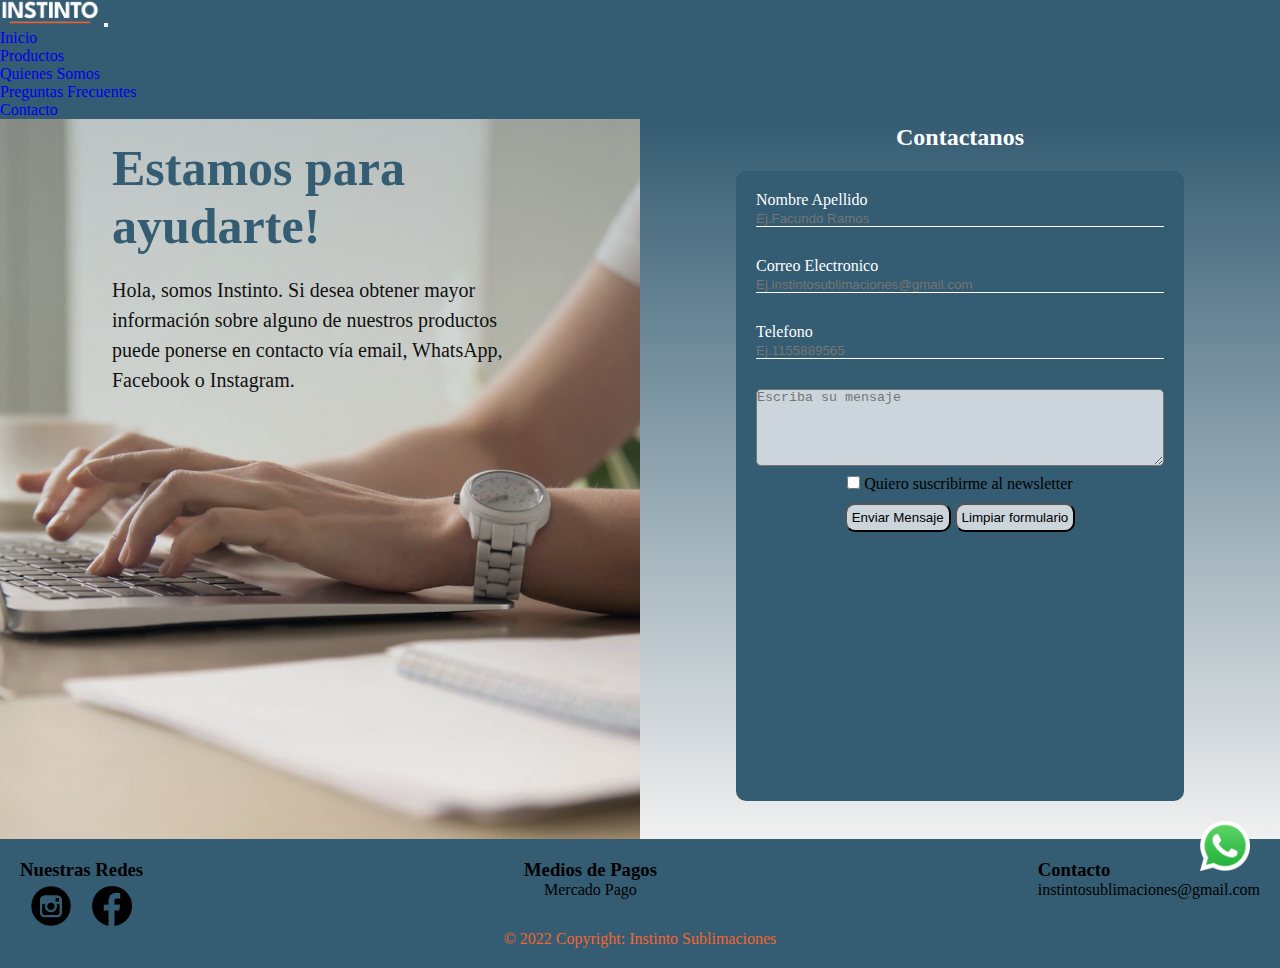
==== pages/contacto.html @ 3e8ef6e0 "Se agrego bootstrap" ====
<!DOCTYPE html>
<html lang="es">
    <head>
        <meta charset="UTF-8"/>
        <meta http-equiv="X-UA-Compatible" content="IE=edge"/>
        <meta name="viewport" content="width=device-width, initial-scale=1.0"/>
        <title>Contacto</title>
        <link href="https://cdn.jsdelivr.net/npm/bootstrap@5.2.1/dist/css/bootstrap.min.css" rel="stylesheet" integrity="sha384-iYQeCzEYFbKjA/T2uDLTpkwGzCiq6soy8tYaI1GyVh/UjpbCx/TYkiZhlZB6+fzT" crossorigin="anonymous">
        <link rel="stylesheet" href="../css/style.css">
        <!-- Google Font -->
        <link href="https://fonts.googleapis.com/css2?family=Roboto:wght@400;500;700;900&display=swap" rel="stylesheet">
    </head>
    <body>
            <!-- Encabezado -->
        <header>
            <nav class="navbar navbar-expand-lg navbar-dark ">
                <div class="container">
                  <a class="navbar-brand" href="../index.html">
                    <img class="img__logo" src="../assets/Logo Blanco.png" alt="logo">
                  </a>
                  <button class="navbar-toggler" type="button" data-bs-toggle="collapse" data-bs-target="#navbarSupportedContent" aria-controls="navbarSupportedContent" aria-expanded="false" aria-label="Toggle navigation">
                    <span class="navbar-toggler-icon"></span>
                  </button>
                  <div class="collapse navbar-collapse" id="navbarSupportedContent">
                    <ul class="navbar-nav ms-auto mb-2 mb-lg-0">
                      <li class="nav-item">
                        <a class="nav-link"  href="../index.html">Inicio</a>
                      </li>
                      <li class="nav-item">
                        <a class="nav-link" href="./productos.html">Productos</a>
                      </li>
                      <li class="nav-item">
                        <a class="nav-link" href="./quienes_somos.html">Quienes Somos</a>
                      </li>
                      <li class="nav-item">
                        <a class="nav-link" href="./faq.html">Preguntas Frecuentes</a>
                      </li>
                      <li class="nav-item">
                        <a class="nav-link active" aria-current="page" href="./contacto.html">Contacto</a>
                      </li>
                    </ul>
                  </div>
                </div>
              </nav>
        </header>

            <!-- Contenido Principal -->
            
        <main class="contacto">

            <!-- Titulo -->
            <section class="contacto__texto">
                <h1>Estamos para ayudarte!</h1>
                <p>Hola, somos Instinto. Si desea obtener mayor información sobre alguno de nuestros productos puede ponerse en contacto vía email, WhatsApp, Facebook o Instagram.
                </p>
            </section>

            <!-- FORMULARIO -->

            <div class="contacto__container">
                <h2>Contactanos</h2>
                <form class="contacto__formulario" action="">
                
                    <div class="contacto__form">
                        <label for="nombre">Nombre Apellido</label>
                        <input type="text" placeholder="Ej.Facundo Ramos" id="nombre">   
                    </div>

                    <div class="contacto__form" >
                        <label for="correo">Correo Electronico</label>
                        <input type="text" placeholder="Ej.instintosublimaciones@gmail.com" id="correo">   
                    </div>

                    <div class="contacto__form">
                        <label for="telefono">Telefono</label>
                        <input type="text" placeholder="Ej.1155889565" id="telefono">   
                    </div>

                    <div class="contacto__form">
                        <textarea cols="40" rows="5" placeholder="Escriba su mensaje"></textarea>
                    </div>

                    <div class="checkbox">
                        <input type="checkbox" id="check">
                        <label for="check">Quiero suscribirme al newsletter</label>
                    </div>

                    <div class="contacto__boton">
                        <button type="submit">Enviar Mensaje</button>
                        <button type="reset">Limpiar formulario</button>
                    </div>  

                </form>

            </div>
            
        </main>

                <!-- Pie de Pagina -->
        <footer class="footer__container">
            
            <div class="footer">
                <!-- Redes sociales -->
                <div class="footer__redes">
                    <h3>Nuestras Redes</h3>
                    <div class="footer__redes-logos">
                        <div class="footer__redes-img">
                            <a href="https://www.instagram.com/" target="_blank">
                                <img src="../assets/instagram.png" alt="instragram"/>
                            </a>
                        </div>
        
                        <div class="footer__redes-img">
                            <a href="https://www.facebook.com/" target="_blank">
                                <img src="../assets/facebook.png" alt="facebook"/>
                            </a>
                        </div>
                    </div>
                </div>
    
                <!-- Medios de pagos -->
                <div class="footer__pagos">
                    <H3 class="footer__pagos-titulo">Medios de Pagos</H3>
                    <P class="footer__pagos-texto">Mercado Pago</P>
                </div>
    
                <!-- Contacto -->
                <div class="footer__contacto">
                    <h3 class="footer__contacto-titulo">Contacto</h3>
                    <p class="footer__contacto-texto">instintosublimaciones@gmail.com</p>
                </div>
            </div>
            
            <div class="footer__copyright">
                <p>© 2022 Copyright: Instinto Sublimaciones</p>
            </div>
   
        </footer>

        <div class="whatsapp">
            <a href="https://wa.me/1162116571" target="_blanck">
                <img src="../assets/whatsapp-logo-11.png" alt="whatsapp" width="50px">
            </a>
        </div>
        <script src="https://cdn.jsdelivr.net/npm/bootstrap@5.2.1/dist/js/bootstrap.bundle.min.js" integrity="sha384-u1OknCvxWvY5kfmNBILK2hRnQC3Pr17a+RTT6rIHI7NnikvbZlHgTPOOmMi466C8" crossorigin="anonymous"></script> 
    </body>
</html>
---- css/style.css ----
*{  
    margin: 0;
    padding: 0;
    box-sizing: border-box;  
}

a {
    text-decoration: none;
}

li {
    list-style-type: none;
}


body{
    /* font-family: 'League Spartan'; */
    background-color: #f0f0f0;
}


/* HEADER */
.navbar{
    background-color: #345c72;
}

.img__logo{
    width: 100px;
}


/* MAIN */

.hero{
    background-image:url(../assets/Producto-sublimados.jpg);
    background-repeat: no-repeat;
    background-size:cover;
    background-position: center center;
    height: 90vh;
    display: flex;
    flex-direction: column;
    justify-content: center;
    align-items: center;
    margin-bottom: 10px;
  
}

.hero__logo img{
    width: 50rem;
    -webkit-animation:roll-in-left .5s ease-out both;animation:roll-in-left .5s ease-out both;
    animation-delay: 0.5s;
}

 @-webkit-keyframes roll-in-left{0%{-webkit-transform:translateX(-800px) rotate(-540deg);transform:translateX(-800px) rotate(-540deg);opacity:0}100%{-webkit-transform:translateX(0) rotate(0deg);transform:translateX(0) rotate(0deg);opacity:1}}


.hero__texto h2{
    font-size: 50px;
    color:black;
    text-shadow:1px 2px 10px white;
    animation:slide-in-blurred-top .6s cubic-bezier(.23,1.000,.32,1.000) both;
    animation-delay: 1s;
}

@keyframes slide-in-blurred-top{0%{transform:translateY(-1000px) scaleY(2.5) scaleX(.2);transform-origin:50% 0;filter:blur(40px);opacity:0}100%{transform:translateY(0) scaleY(1) scaleX(1);transform-origin:50% 50%;filter:blur(0);opacity:1}}

/* PRODUCTOS MAS VENDIDOS */
 .productos{
    padding: 10px;
    padding-top: 10px;
    max-width: 1100px;

}
.productos h2{
    text-align: center;
    font-size: 30px;
    color:#f46530;
    margin-bottom: 15px;
    padding: 10px;
}


.productos__card{
    display: flex;
    flex-direction: column;
    width: 270px;
    height: 370px;
    background-color: #ffffff;
    border-radius: 5px;
    border: 2px solid #345c72;
    padding: 10px;
    margin-bottom: 20px;
} 
.productos__card:hover{
    transform: scale(1.1) translateY(-10px);
    transition: transform 0.4s;
    box-shadow: rgba(0, 0, 0, 0.19) 0px 10px 20px, rgba(0, 0, 0, 0.23) 0px 6px 6px;
}

.productos__card-img{
    width:100%;
    height: 280px;
    margin-bottom: 10px;
}

.productos__card-titulo{
    text-align: center;
    font-weight: bold;
    font-size: 18px;
    color: rgb(49, 49, 49);
    margin-bottom: 5px;
}

.btn {
    text-align: center;
    font-size: 15px;
    color:white;
    font-weight: bold;
    background-color: #345c72;
    padding: 5px;
    border-radius: 10px;
}
.container-fluid {
    align-items: center;
}

/* RESEÑAS */
.reseñas{
    padding: 5px;
    margin-bottom: 20px;
    display: grid;
    justify-items: center;
}

.reseñas h2{
    text-align: center;
    font-size: 30px;
    color:#f46530;
    margin-bottom: 20px;
}
.reseñas__container{
    display: flex;
    flex-wrap: wrap;
    justify-content:center;
    gap:100px;
}
.reseñas__card{
    width: 250px;
    height: 350px;
    background-color: #ffffff;
    padding: 10px;
    border-radius: 10px;
    display: flex;
    flex-direction: column;
    border: 2px solid #345c72;
    align-items: center;
}
.reseñas__card:hover{
   
    transition:all;
    box-shadow: rgba(0, 0, 0, 0.19) 0px 10px 20px, rgba(0, 0, 0, 0.23) 0px 6px 6px;
}

.reseñas__card-img{
    width: 60%;
    border-radius: 50%;
    padding-bottom: 10px;
    border: 3px solid #345c72;
    margin-bottom: 10px;
}

.reseñas__card-nombre{
    font-size: 20px;
    margin-bottom: 5px;
    
}

.reseñas__card-parrafo{
    text-align: center;
    font-size:16px;
}

/* FOOTER */
.footer__container{
    background-color: #345c72;
    padding: 20px;
   
}
.footer{
    display: flex;
    justify-content: space-between;
}

.footer__redes-logos{
    display: flex;
    justify-content:space-around;
}
.footer__redes-img img{
    width: 40px;
    margin-top: 5px;    
}
.footer__pagos{
    text-align: center;
}

.footer__copyright{
    text-align: center;
    color: rgb(244, 101, 48);
} 

/* SECCION PRODUCTOS */
.productos__principal{
    padding: 10px;
    padding-top: 10px;  
}
.productos__principal h1{
    text-align: center;
    font-size: 30px;
    color:rgb(244, 101, 48);
    padding: 10px;
}
.productos__principal h2{
    text-align: center;
    font-size: 28px;
    color: rgb(52, 92, 114);
    margin-bottom: 20px;
}


/* PREGUNTAS FRECUENTES */

.preguntas__container{
    background-image:linear-gradient(rgba(52, 92, 114, 1), rgba(244,101,48,0));
    background-size: cover;
    background-position: center center;
    height: 78vh;
    text-align: center;
    color: #f0f0f0;
}
.preguntas__container h1{
    margin-bottom: 5%;
}
.accordion-button{
    background-color: #345c72;
    color: white;
}
/* QUIENES SOMOS */
.main__quienes-somos{
    display: grid;
    grid-template-columns: 1fr;
    grid-template-rows:1fr;

}

.presentacion{
    display: flex;
}

.presentacion__izquierda{
   
    width: 50%;
    height: 80vh;
    background-image:linear-gradient(rgba(52, 92, 114, 1), rgba(244,101,48,0.8))
    
}

.presentacion__izquierda h1{
    font-size: 50px;
    width: 65%;
    margin: auto;
    margin-top: 20px;
    color:#ffffff
}

.presentacion__izquierda p{
    font-size: 17px;
    width: 65%;
    line-height: 1.5;
    margin: auto;
}

.presentacion__derecha{
    background: url(../assets/Producto-sublimados.jpg);
    background-size: cover;
    background-position:center center ;
    width: 50%;
    height:80vh ;
   
}

.presentacion__productos{
    display: flex;
}

.presentacion__productos-izquierda{
    background: url(../assets/productos.png);
    background-size: cover;
    background-position:center center ;
    width: 50%;
    height:80vh ;

}

.presentacion__productos-derecha{
    width: 50%;
    height: 80vh;
    background-image:linear-gradient(rgba(244,101,48,0.8), rgba(52, 92, 114, 1))
}


.presentacion__productos-derecha h1{
    font-size: 50px;
    width: 65%;
    margin: auto;
    margin-top: 20px;
    color:#ffffff;
   
}

.presentacion__productos-derecha p{
    font-size: 17px;
    width: 65%;
    line-height: 1.5;
    margin: auto;
}

/* CONTACTO */

.contacto{
    display: grid;
    grid-template-columns: 1fr 1fr;
    grid-template-rows: 1fr;
    grid-template-areas: 
    "texto contacto";
    max-width: 1400px;

}
.contacto__texto{
    background-image:linear-gradient(rgba(52, 92, 114, 0.3), rgba(244,101,48,0.0)), url(../assets/Imagen\ para\ contacto.webp);
    background-size: cover;
    background-position: center center;
    height:80vh;
    grid-area: texto;
}

.contacto__texto h1{
    font-size: 50px;
    width: 65%;
    margin: auto;
    margin-top: 20px;
    margin-bottom: 20px;
    color:#345c72
}
.contacto__texto p{
    font-size: 20px;
    width: 65%;
    line-height: 1.5;
    margin: auto;
    color: #111111;
}

.contacto__container{
    height:80vh;
    background-image:linear-gradient(rgba(52, 92, 114, 1), rgba(244,101,48,0.0)) ;
    grid-area: contacto;
}
.contacto__container h2{
    margin-top: 5px;
    padding: 0;
    text-align: center;
    color: #ffffff;
}
.contacto__formulario{
    margin: 20px auto;
    width: 70%;
    height: 70vh;
    padding: 20px;
    background-color:#345c72;
    border-radius: 10px;
}

.contacto__form label{
    color: #ffffff;
}


.contacto__form input{
    width: 100%;
    padding: px 0;
    color: white;
    background: transparent;
    border: none;
    border-bottom: 1px solid white;
    margin-bottom: 30px;
}

.contacto__form textarea{
    border-radius: 5px;
    background-color: #ffffffbe;
    margin-bottom: 5px;
    width: 100%;
}

.checkbox{
    text-align: center;
    margin-bottom: 10px;
}

.checkbox input, label{
    cursor: pointer;
}
.contacto__boton{
    text-align: center;
}
.contacto__boton button{
    font-family: 'League Spartan', sans-serif;
    background-color: #ffffffbe;
    cursor: pointer;
    padding: 5px;
    border-radius: 10px;  
}

/*WHATSAPP  */
.whatsapp{
    position: fixed;
    bottom: 25px;
    right: 30px;
}

@media screen and (max-width: 850px){
    .productos__container{
        display: grid;
        grid-template-columns: 1fr 1fr;
        justify-items:auto;
    }
    .contacto__formulario{
        width: 80%;
    }
    .contacto__form textarea{
        margin: 0%;
        width: 100%;

    }
    .preguntas__container{
        height: 100vh;
    }
}

@media screen and (max-width: 768px){
    .header__content{
        display: flex;
        flex-direction: column;
        justify-content:center;
        align-items: center;  
        
    }
    
    .header__content-logo img{
        width:60px ;
     }
     

    .hero{
        
        height: 40vh;
 
    }
    .hero__logo img{
        width: 400px;
    }
    
    .hero__texto h2{
        font-size: 30px;
        color:black;
        text-shadow:1px 4px 10px white;
    }
    .contacto{
        display: grid;
    grid-template-columns: 1fr;
    grid-template-rows: 1fr;
    grid-template-areas: 
    "texto"
    "contacto";
    }
    .contacto__texto{
        height: 50vh;
    }

    
    
}

@media screen and (max-width: 576px){
    .header__content{
        display: flex;
        justify-content:space-between;
        
    }
    
    .header__content-logo img{
        display: none;
     }
     .productos__card{
        width: 
        
    
    }

    .footer{
        display: flex;
        flex-direction: column;
        align-items: center;
    }
    .footer__contacto{
        text-align: center;
    }
    .main__quienes-somos{
        display: flex;
        flex-direction: column;
    }
    
    .presentacion{
        display: flex;
    }
    
    .presentacion__izquierda{
       
        width: 50%;
        height: 50vh;
        background-image:linear-gradient(rgba(52, 92, 114, 1), rgba(244,101,48,0.8))
        
    }
    
    .presentacion__izquierda h1{
        font-size: 40px;
        width: 65%;
        margin: auto;
        margin-top: 20px;
        color:#ffffff
    }
    
    
    
    .presentacion__derecha{
       
        height:50vh ;
       
    }
    .presentacion__productos-derecha h1{
        font-size: 40px;
    }
    .contacto__form textarea{
        margin: 0%;
        width: 90%;

    }
}

@media screen and (max-width: 450px){
    .header__content{
        display: flex;
        flex-direction: column;
        justify-content:center;
        align-items: center;  
        
    }
    
    .hero{
        
        height: 40vh;
 
    }
    .hero__logo img{
        width: 300px;
    }
    
    .hero__texto h2{
        font-size: 20px;
        color:black;
        text-shadow:1px 4px 10px white;
    }
    .header__content-navbar a{
        font-size: 12px;
    }
    .presentacion__izquierda{
   
        width: 100%;
        height: 50vh;
    }
    
    
    .presentacion__izquierda p{
        font-size: 17px;
        width: 65%;
        line-height: 1.5;
        margin: auto;
    }
    
    .presentacion__derecha{
         
        display: none;
    }
    
    .presentacion__productos{
        display: flex;
    }
    
    .presentacion__productos-izquierda{
        display: none;
    }
    
    .presentacion__productos-derecha{
        width: 100%;
        height: 50vh;
    }
       
    .preguntas__container{
        height: 130vh;
    }
     .contacto{
        background-color: #345c72;
     }
     .contacto__texto{
         height: 60vh;
     }
     .contacto__formulario{
         width: 100%;
         border-radius: 0%;
        
      
     }
     .contacto__container{
         height:100%;
         margin-bottom: 0;
       
   
     }
     .contacto__form textarea{
         margin: 0%;
         width: 100%;

     }
}
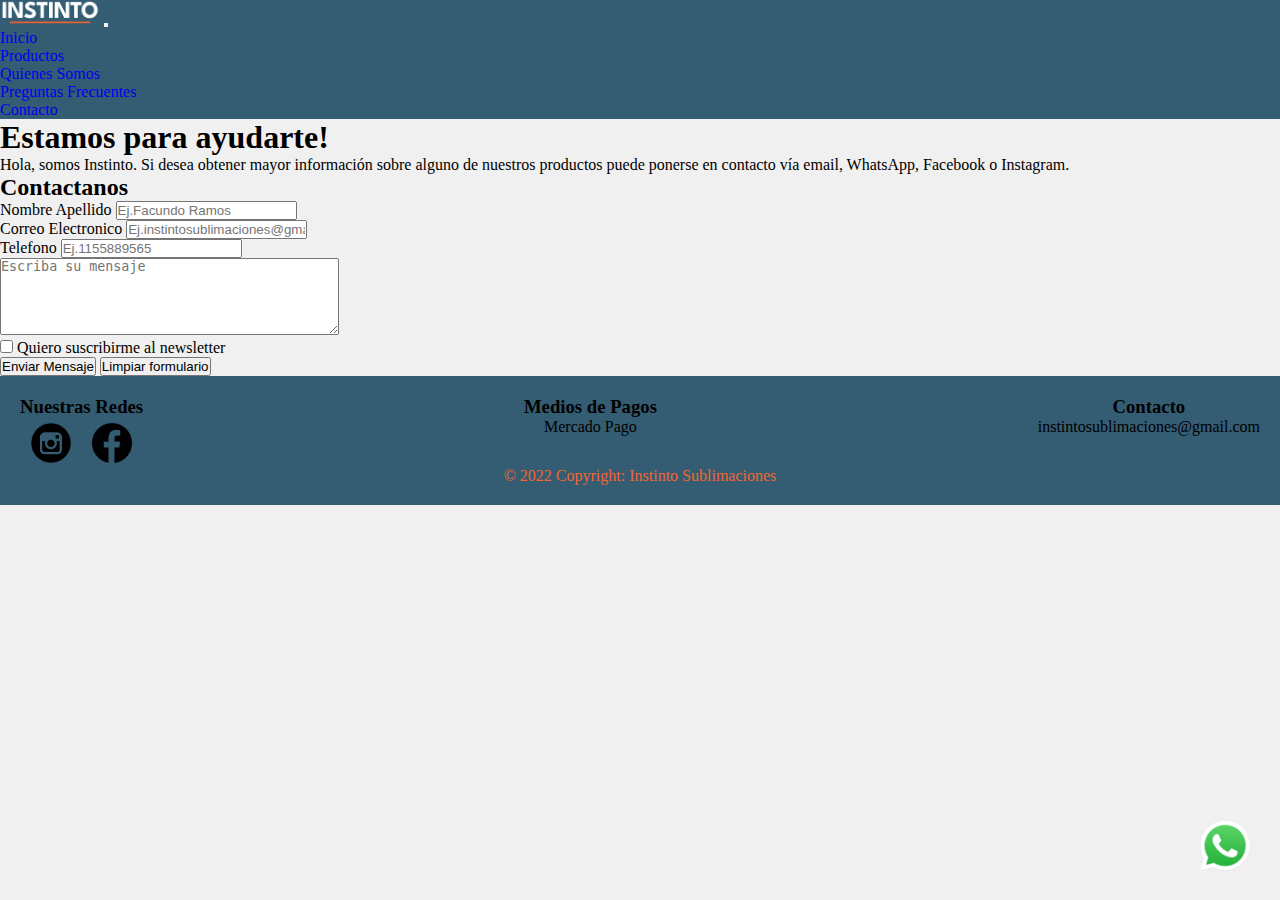
==== commit 9486b887: "se agrego sass al index" ====
--- a/pages/contacto.html
+++ b/pages/contacto.html
@@ -6,7 +6,7 @@
         <meta name="viewport" content="width=device-width, initial-scale=1.0"/>
         <title>Contacto</title>
         <link href="https://cdn.jsdelivr.net/npm/bootstrap@5.2.1/dist/css/bootstrap.min.css" rel="stylesheet" integrity="sha384-iYQeCzEYFbKjA/T2uDLTpkwGzCiq6soy8tYaI1GyVh/UjpbCx/TYkiZhlZB6+fzT" crossorigin="anonymous">
-        <link rel="stylesheet" href="../css/style.css">
+        <link rel="stylesheet" href="../css/estilos.css">
         <!-- Google Font -->
         <link href="https://fonts.googleapis.com/css2?family=Roboto:wght@400;500;700;900&display=swap" rel="stylesheet">
     </head>
@@ -89,11 +89,8 @@
                         <button type="submit">Enviar Mensaje</button>
                         <button type="reset">Limpiar formulario</button>
                     </div>  
-
                 </form>
-
-            </div>
-            
+            </div>  
         </main>
 
                 <!-- Pie de Pagina -->
--- a/css/estilos.css
+++ b/css/estilos.css
@@ -0,0 +1,235 @@
+@charset "UTF-8";
+* {
+  margin: 0;
+  padding: 0;
+  box-sizing: border-box;
+  /* font-family: 'League Spartan';  */
+}
+
+a {
+  text-decoration: none;
+}
+
+li {
+  list-style-type: none;
+}
+
+body {
+  background-color: #f0f0f0;
+}
+
+/*WHATSAPP  */
+.whatsapp {
+  position: fixed;
+  bottom: 25px;
+  right: 30px;
+}
+
+.navbar {
+  background-color: #345c72;
+}
+.navbar .img__logo {
+  width: 100px;
+}
+
+.hero {
+  background-image: url(../assets/Producto-sublimados.jpg);
+  background-repeat: no-repeat;
+  background-size: cover;
+  background-position: center center;
+  height: 90vh;
+  display: flex;
+  flex-direction: column;
+  justify-content: center;
+  align-items: center;
+  margin-bottom: 10px;
+}
+.hero .hero__logo img {
+  width: 50rem;
+  -webkit-animation: roll-in-left 0.5s ease-out both;
+  animation: roll-in-left 0.5s ease-out both;
+  -webkit-animation-delay: 0.5s;
+          animation-delay: 0.5s;
+}
+.hero .hero__texto {
+  font-size: 50px;
+  color: black;
+  text-shadow: 1px 2px 10px white;
+  -webkit-animation: slide-in-blurred-top 0.6s cubic-bezier(0.23, 1, 0.32, 1) both;
+          animation: slide-in-blurred-top 0.6s cubic-bezier(0.23, 1, 0.32, 1) both;
+  -webkit-animation-delay: 1s;
+          animation-delay: 1s;
+}
+
+@-webkit-keyframes roll-in-left {
+  0% {
+    transform: translateX(-800px) rotate(-540deg);
+    opacity: 0;
+  }
+  100% {
+    transform: translateX(0) rotate(0deg);
+    opacity: 1;
+  }
+}
+@-webkit-keyframes slide-in-blurred-top {
+  0% {
+    transform: translateY(-1000px) scaleY(2.5) scaleX(0.2);
+    transform-origin: 50% 0;
+    filter: blur(40px);
+    opacity: 0;
+  }
+  100% {
+    transform: translateY(0) scaleY(1) scaleX(1);
+    transform-origin: 50% 50%;
+    filter: blur(0);
+    opacity: 1;
+  }
+}
+@keyframes slide-in-blurred-top {
+  0% {
+    transform: translateY(-1000px) scaleY(2.5) scaleX(0.2);
+    transform-origin: 50% 0;
+    filter: blur(40px);
+    opacity: 0;
+  }
+  100% {
+    transform: translateY(0) scaleY(1) scaleX(1);
+    transform-origin: 50% 50%;
+    filter: blur(0);
+    opacity: 1;
+  }
+}
+.productos {
+  padding: 10px;
+  padding-top: 10px;
+  max-width: 1100px;
+}
+.productos h2 {
+  text-align: center;
+  font-size: 30px;
+  color: #f46530;
+  margin-bottom: 15px;
+  padding: 10px;
+}
+.productos .container-fluid {
+  align-items: center;
+}
+.productos .container-fluid .productos__card {
+  display: flex;
+  flex-direction: column;
+  width: 270px;
+  height: 370px;
+  background-color: #ffffff;
+  border-radius: 5px;
+  border: 2px solid black;
+  padding: 10px;
+  margin-bottom: 20px;
+}
+.productos .container-fluid .productos__card:hover {
+  transform: scale(1.1) translateY(-10px);
+  transition: transform 0.4s;
+  box-shadow: rgba(0, 0, 0, 0.19) 0px 10px 20px, rgba(0, 0, 0, 0.23) 0px 6px 6px;
+}
+.productos .container-fluid .productos__card .productos__card-img {
+  width: 100%;
+  height: 280px;
+  margin-bottom: 10px;
+}
+.productos .container-fluid .productos__card .productos__card-titulo {
+  text-align: center;
+  font-weight: bold;
+  font-size: 18px;
+  color: rgb(49, 49, 49);
+  margin-bottom: 5px;
+}
+.productos .container-fluid .productos__card .btn {
+  text-align: center;
+  font-size: 15px;
+  color: white;
+  font-weight: bold;
+  background-color: #345c72;
+  padding: 5px;
+  border-radius: 10px;
+}
+
+.reseñas {
+  padding: 5px;
+  margin-bottom: 20px;
+  display: grid;
+  justify-items: center;
+}
+.reseñas h2 {
+  text-align: center;
+  font-size: 30px;
+  color: #f46530;
+  margin-bottom: 20px;
+}
+.reseñas .reseñas__container {
+  display: flex;
+  flex-wrap: wrap;
+  justify-content: center;
+  gap: 100px;
+}
+.reseñas .reseñas__container .reseñas__card {
+  width: 250px;
+  height: 350px;
+  background-color: #ffffff;
+  padding: 10px;
+  border-radius: 10px;
+  display: flex;
+  flex-direction: column;
+  border: 2px solid #345c72;
+  align-items: center;
+}
+.reseñas .reseñas__container .reseñas__card:hover {
+  transition: all;
+  box-shadow: rgba(0, 0, 0, 0.19) 0px 10px 20px, rgba(0, 0, 0, 0.23) 0px 6px 6px;
+}
+.reseñas .reseñas__container .reseñas__card .reseñas__card-img {
+  width: 60%;
+  border-radius: 50%;
+  padding-bottom: 10px;
+  border: 3px solid #345c72;
+  margin-bottom: 10px;
+}
+.reseñas .reseñas__container .reseñas__card .reseñas__card-nombre {
+  font-size: 20px;
+  margin-bottom: 5px;
+}
+.reseñas .reseñas__container .reseñas__card .reseñas__card-parrafo {
+  text-align: center;
+  font-size: 16px;
+}
+
+/* FOOTER */
+.footer__container {
+  background-color: #345c72;
+  padding: 20px;
+}
+.footer__container .footer {
+  display: flex;
+  justify-content: space-between;
+}
+.footer__container .footer .footer__redes {
+  color: black;
+}
+.footer__container .footer .footer__redes-logos {
+  display: flex;
+  justify-content: space-around;
+}
+.footer__container .footer .footer__redes-logos .footer__redes-img img {
+  width: 40px;
+  margin-top: 5px;
+}
+.footer__container .footer .footer__pagos {
+  text-align: center;
+  color: black;
+}
+.footer__container .footer .footer__contacto {
+  text-align: center;
+  color: black;
+}
+.footer__container .footer__copyright {
+  text-align: center;
+  color: rgb(244, 101, 48);
+}/*# sourceMappingURL=estilos.css.map */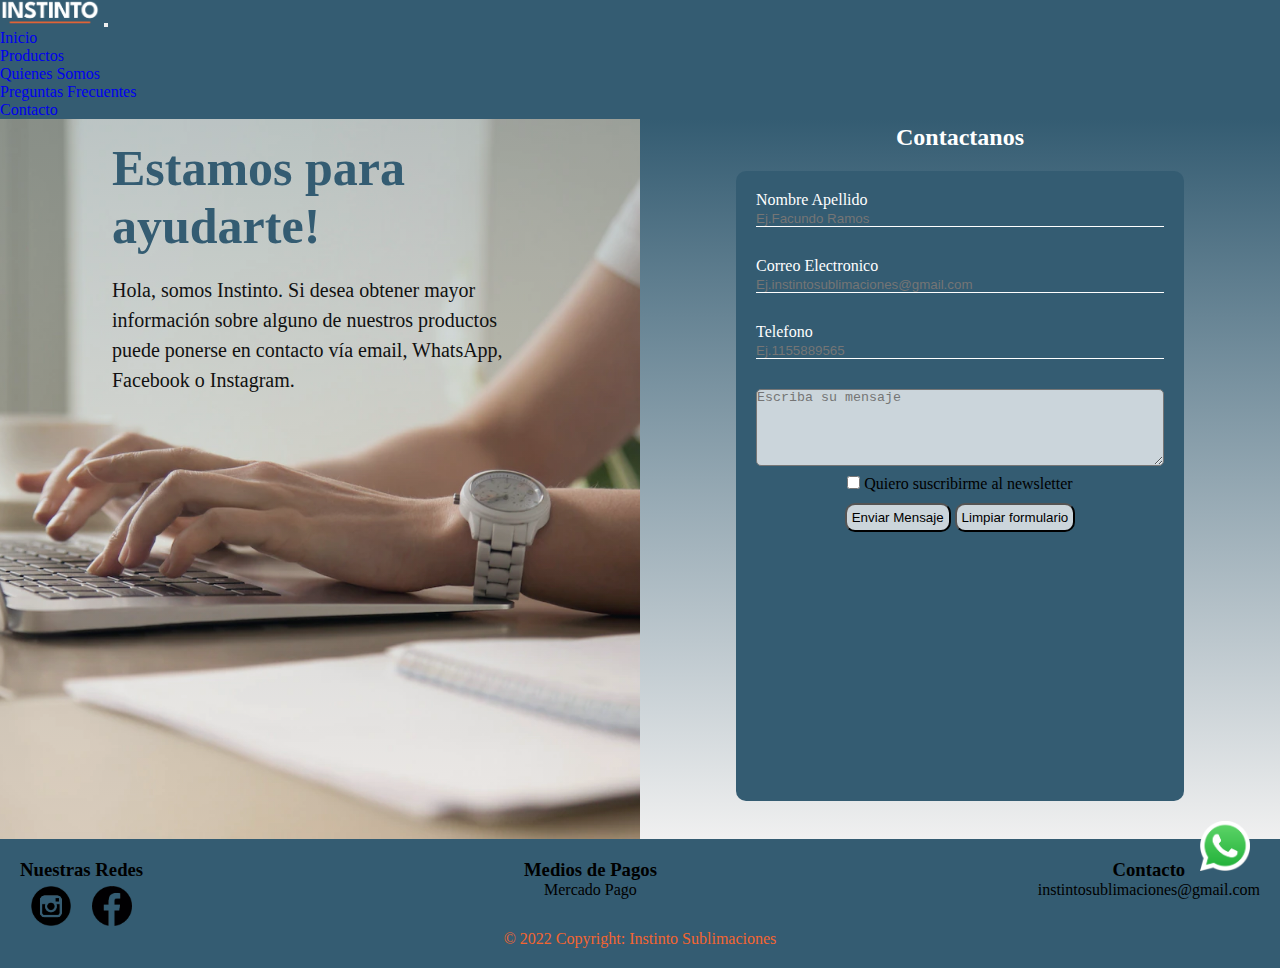
==== commit 7e8747b9: "agregando sass y seo" ====
--- a/pages/contacto.html
+++ b/pages/contacto.html
@@ -4,6 +4,7 @@
         <meta charset="UTF-8"/>
         <meta http-equiv="X-UA-Compatible" content="IE=edge"/>
         <meta name="viewport" content="width=device-width, initial-scale=1.0"/>
+        <meta name="description=" content="Instinto Sublimaciones, realizamos articulos Personalizados, tazas sublimadas, remeras perzonalizadas, regalos empresa"/>
         <title>Contacto</title>
         <link href="https://cdn.jsdelivr.net/npm/bootstrap@5.2.1/dist/css/bootstrap.min.css" rel="stylesheet" integrity="sha384-iYQeCzEYFbKjA/T2uDLTpkwGzCiq6soy8tYaI1GyVh/UjpbCx/TYkiZhlZB6+fzT" crossorigin="anonymous">
         <link rel="stylesheet" href="../css/estilos.css">
--- a/css/estilos.css
+++ b/css/estilos.css
@@ -99,6 +99,32 @@
     opacity: 1;
   }
 }
+@media screen and (max-width: 768px) {
+  .hero {
+    height: 40vh;
+  }
+  .hero .hero__logo img {
+    width: 400px;
+  }
+  .hero .hero__texto {
+    font-size: 30px;
+    color: black;
+    text-shadow: 1px 4px 10px white;
+  }
+}
+@media screen and (max-width: 450px) {
+  .hero {
+    height: 40vh;
+  }
+  .hero .hero__logo img {
+    width: 300px;
+  }
+  .hero .hero__texto {
+    font-size: 20px;
+    color: black;
+    text-shadow: 1px 4px 10px white;
+  }
+}
 .productos {
   padding: 10px;
   padding-top: 10px;
@@ -232,4 +258,364 @@
 .footer__container .footer__copyright {
   text-align: center;
   color: rgb(244, 101, 48);
+}
+
+@media screen and (max-width: 576px) {
+  .footer {
+    display: flex;
+    flex-direction: column;
+    align-items: center;
+  }
+  .footer .footer__contacto {
+    text-align: center;
+  }
+}
+.productos__principal {
+  padding: 10px;
+  padding-top: 10px;
+}
+.productos__principal .productos__principal h1 {
+  text-align: center;
+  font-size: 30px;
+  color: rgb(244, 101, 48);
+  padding: 10px;
+}
+.productos__principal .productos__principal h2 {
+  text-align: center;
+  font-size: 28px;
+  color: rgb(52, 92, 114);
+  margin-bottom: 20px;
+}
+.productos__principal .container-fluid {
+  align-items: center;
+}
+.productos__principal .container-fluid .productos__card {
+  display: flex;
+  flex-direction: column;
+  width: 270px;
+  height: 370px;
+  background-color: #ffffff;
+  border-radius: 5px;
+  border: 2px solid black;
+  padding: 10px;
+  margin-bottom: 20px;
+}
+.productos__principal .container-fluid .productos__card:hover {
+  transform: scale(1.1) translateY(-10px);
+  transition: transform 0.4s;
+  box-shadow: rgba(0, 0, 0, 0.19) 0px 10px 20px, rgba(0, 0, 0, 0.23) 0px 6px 6px;
+}
+.productos__principal .container-fluid .productos__card .productos__card-img {
+  width: 100%;
+  height: 280px;
+  margin-bottom: 10px;
+}
+.productos__principal .container-fluid .productos__card .productos__card-titulo {
+  text-align: center;
+  font-weight: bold;
+  font-size: 18px;
+  color: rgb(49, 49, 49);
+  margin-bottom: 5px;
+}
+.productos__principal .container-fluid .productos__card .btn {
+  text-align: center;
+  font-size: 15px;
+  color: white;
+  font-weight: bold;
+  background-color: #345c72;
+  padding: 5px;
+  border-radius: 10px;
+}
+
+/* PREGUNTAS FRECUENTES */
+.preguntas__container {
+  background-image: linear-gradient(rgb(52, 92, 114), rgba(244, 101, 48, 0));
+  background-size: cover;
+  background-position: center center;
+  height: 78vh;
+  text-align: center;
+  color: #f0f0f0;
+}
+.preguntas__container .preguntas__container h1 {
+  margin-bottom: 5%;
+}
+.preguntas__container .accordion .accordion-item .accordion-header .accordion-button {
+  background-color: #345c72;
+  color: white;
+}
+
+@media screen and (max-width: 850px) {
+  .preguntas__container {
+    height: 100vh;
+  }
+}
+@media screen and (max-width: 450px) {
+  .preguntas__container {
+    height: 102vh;
+  }
+}
+@media screen and (max-width: 380px) {
+  .preguntas__container {
+    height: 120vh;
+  }
+}
+/* QUIENES SOMOS */
+.main__quienes-somos {
+  display: grid;
+  grid-template-columns: 1fr;
+  grid-template-rows: 1fr;
+}
+.main__quienes-somos .presentacion {
+  display: flex;
+}
+.main__quienes-somos .presentacion .presentacion__izquierda {
+  width: 50%;
+  height: 80vh;
+  background-image: linear-gradient(rgb(52, 92, 114), rgba(244, 101, 48, 0.8));
+}
+.main__quienes-somos .presentacion .presentacion__izquierda h1 {
+  font-size: 50px;
+  width: 65%;
+  margin: auto;
+  margin-top: 20px;
+  color: #ffffff;
+}
+.main__quienes-somos .presentacion .presentacion__izquierda p {
+  font-size: 17px;
+  width: 65%;
+  line-height: 1.5;
+  margin: auto;
+}
+.main__quienes-somos .presentacion .presentacion__derecha {
+  background: url(../assets/Producto-sublimados.jpg);
+  background-size: cover;
+  background-position: center center;
+  width: 50%;
+  height: 80vh;
+}
+.main__quienes-somos .presentacion__productos {
+  display: flex;
+}
+.main__quienes-somos .presentacion__productos .presentacion__productos-izquierda {
+  background: url(../assets/productos.png);
+  background-size: cover;
+  background-position: center center;
+  width: 50%;
+  height: 80vh;
+}
+.main__quienes-somos .presentacion__productos .presentacion__productos-derecha {
+  width: 50%;
+  height: 80vh;
+  background-image: linear-gradient(rgba(244, 101, 48, 0.8), rgb(52, 92, 114));
+}
+.main__quienes-somos .presentacion__productos .presentacion__productos-derecha h1 {
+  font-size: 50px;
+  width: 65%;
+  margin: auto;
+  margin-top: 20px;
+  color: #ffffff;
+}
+.main__quienes-somos .presentacion__productos .presentacion__productos-derecha p {
+  font-size: 17px;
+  width: 65%;
+  line-height: 1.5;
+  margin: auto;
+}
+
+@media screen and (max-width: 576px) {
+  .main__quienes-somos {
+    display: flex;
+    flex-direction: column;
+  }
+  .main__quienes-somos .presentacion {
+    display: flex;
+  }
+  .main__quienes-somos .presentacion .presentacion__izquierda {
+    width: 50%;
+    height: 50vh;
+    background-image: linear-gradient(rgb(52, 92, 114), rgba(244, 101, 48, 0.8));
+  }
+  .main__quienes-somos .presentacion .presentacion__izquierda h1 {
+    font-size: 30px;
+    width: 65%;
+    margin: auto;
+    margin-top: 20px;
+    color: #ffffff;
+  }
+  .main__quienes-somos .presentacion .presentacion__izquierda p {
+    font-size: 14px;
+  }
+  .main__quienes-somos .presentacion .presentacion__derecha {
+    height: 50vh;
+  }
+  .main__quienes-somos .presentacion__productos .presentacion__productos-derecha h1 {
+    font-size: 30px;
+  }
+  .main__quienes-somos .presentacion__productos .presentacion__productos-derecha p {
+    font-size: 14px;
+  }
+}
+@media screen and (max-width: 450px) {
+  .main__quienes-somos .presentacion .presentacion__izquierda {
+    width: 100%;
+    height: 50vh;
+  }
+  .main__quienes-somos .presentacion .presentacion__izquierda p {
+    font-size: 17px;
+    width: 65%;
+    line-height: 1.5;
+    margin: auto;
+  }
+  .main__quienes-somos .presentacion .presentacion__derecha {
+    display: none;
+  }
+  .main__quienes-somos .presentacion__productos {
+    display: flex;
+  }
+  .main__quienes-somos .presentacion__productos .presentacion__productos-izquierda {
+    display: none;
+  }
+  .main__quienes-somos .presentacion__productos .presentacion__productos-derecha {
+    width: 100%;
+    height: 50vh;
+  }
+  .main__quienes-somos .presentacion__productos .presentacion__productos-derecha p {
+    font-size: 17px;
+    width: 65%;
+    line-height: 1.5;
+    margin: auto;
+  }
+}
+/* CONTACTO */
+.contacto {
+  display: grid;
+  grid-template-columns: 1fr 1fr;
+  grid-template-rows: 1fr;
+  grid-template-areas: "texto contacto";
+  max-width: 1400px;
+}
+.contacto .contacto__texto {
+  background-image: linear-gradient(rgba(52, 92, 114, 0.3), rgba(244, 101, 48, 0)), url(../assets/Imagen\ para\ contacto.webp);
+  background-size: cover;
+  background-position: center center;
+  height: 80vh;
+  grid-area: texto;
+}
+.contacto .contacto__texto h1 {
+  font-size: 50px;
+  width: 65%;
+  margin: auto;
+  margin-top: 20px;
+  margin-bottom: 20px;
+  color: #345c72;
+}
+.contacto .contacto__texto p {
+  font-size: 20px;
+  width: 65%;
+  line-height: 1.5;
+  margin: auto;
+  color: #111111;
+}
+.contacto .contacto__container {
+  height: 80vh;
+  background-image: linear-gradient(rgb(52, 92, 114), rgba(244, 101, 48, 0));
+  grid-area: contacto;
+}
+.contacto .contacto__container h2 {
+  margin-top: 5px;
+  padding: 0;
+  text-align: center;
+  color: #ffffff;
+}
+.contacto .contacto__container .contacto__formulario {
+  margin: 20px auto;
+  width: 70%;
+  height: 70vh;
+  padding: 20px;
+  background-color: #345c72;
+  border-radius: 10px;
+}
+.contacto .contacto__container .contacto__formulario .contacto__form label {
+  color: #ffffff;
+}
+.contacto .contacto__container .contacto__formulario .contacto__form input {
+  width: 100%;
+  padding: px 0;
+  color: white;
+  background: transparent;
+  border: none;
+  border-bottom: 1px solid white;
+  margin-bottom: 30px;
+}
+.contacto .contacto__container .contacto__formulario .contacto__form textarea {
+  border-radius: 5px;
+  background-color: rgba(255, 255, 255, 0.7450980392);
+  margin-bottom: 5px;
+  width: 100%;
+}
+.contacto .contacto__container .contacto__formulario .checkbox {
+  text-align: center;
+  margin-bottom: 10px;
+}
+.contacto .contacto__container .contacto__formulario .checkbox input, .contacto .contacto__container .contacto__formulario .checkbox label {
+  cursor: pointer;
+}
+.contacto .contacto__container .contacto__formulario .contacto__boton {
+  text-align: center;
+}
+.contacto .contacto__container .contacto__formulario .contacto__boton button {
+  font-family: "League Spartan", sans-serif;
+  background-color: rgba(255, 255, 255, 0.7450980392);
+  cursor: pointer;
+  padding: 5px;
+  border-radius: 10px;
+}
+
+@media screen and (max-width: 850px) {
+  .contacto__container .contacto__formulario {
+    width: 80%;
+  }
+  .contacto__container .contacto__formulario .contacto__form textarea {
+    margin: 0%;
+    width: 100%;
+  }
+}
+@media screen and (max-width: 768px) {
+  .contacto {
+    display: grid;
+    grid-template-columns: 1fr;
+    grid-template-rows: 1fr;
+    grid-template-areas: "texto" "contacto";
+  }
+  .contacto .contacto__texto {
+    height: 50vh;
+  }
+}
+@media screen and (max-width: 576px) {
+  .contacto__form textarea {
+    margin: 0%;
+    width: 90%;
+  }
+}
+@media screen and (max-width: 450px) {
+  .contacto .contacto__texto {
+    height: 45vh;
+  }
+  .contacto .contacto__texto h1 {
+    font-size: 35px;
+  }
+  .contacto .contacto__texto p {
+    font-size: 16px;
+  }
+  .contacto .contacto__container {
+    height: 75vh;
+  }
+  .contacto .contacto__container .contacto__formulario {
+    width: 95%;
+    height: 65vh;
+  }
+  .contacto .contacto__container .contacto__formulario .contacto__form textarea {
+    margin: 0%;
+    width: 100%;
+  }
 }/*# sourceMappingURL=estilos.css.map */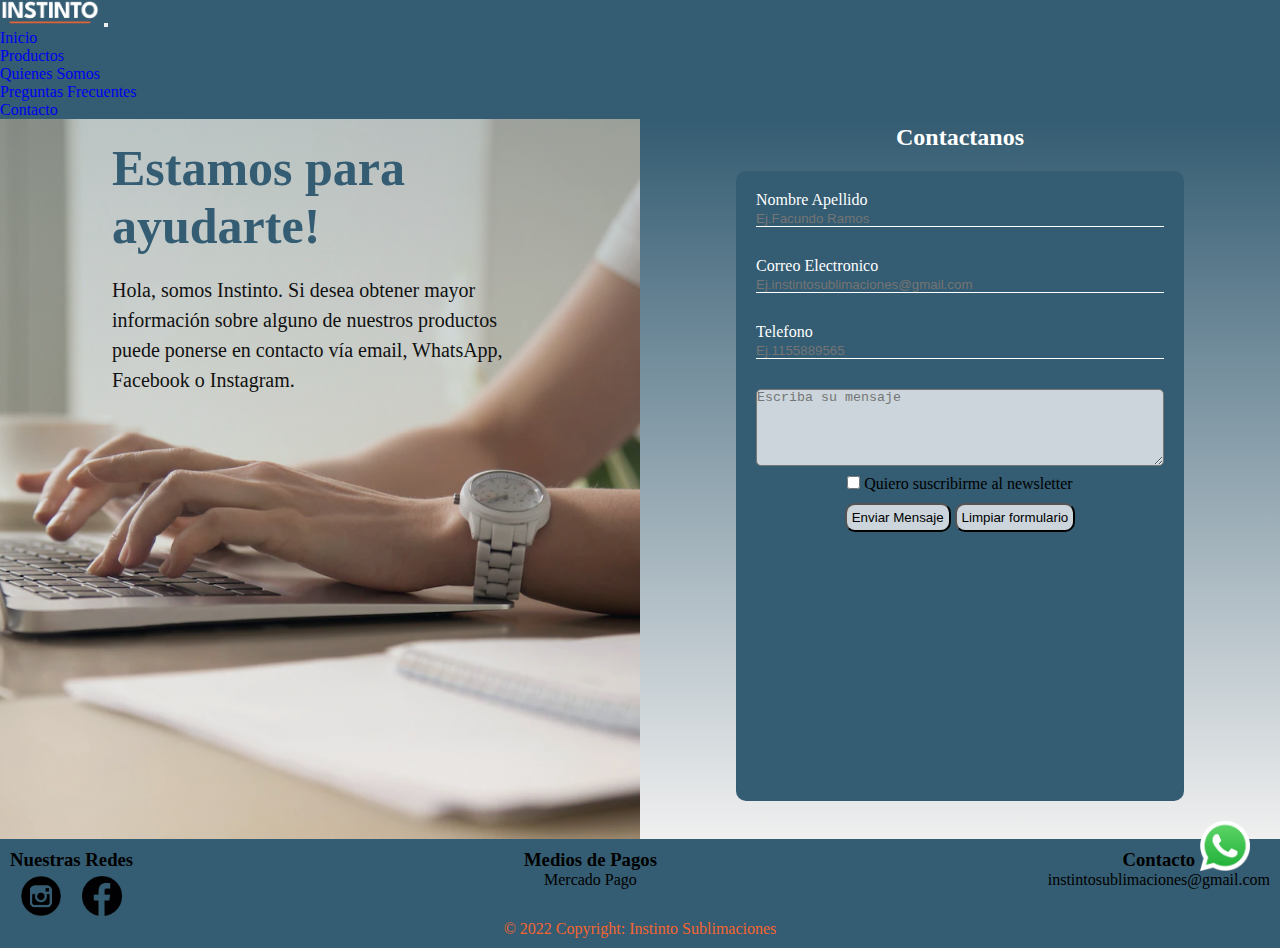
==== commit 01b4a3b7: "arreglos" ====
--- a/pages/contacto.html
+++ b/pages/contacto.html
@@ -5,7 +5,8 @@
         <meta http-equiv="X-UA-Compatible" content="IE=edge"/>
         <meta name="viewport" content="width=device-width, initial-scale=1.0"/>
         <meta name="description=" content="Instinto Sublimaciones, realizamos articulos Personalizados, tazas sublimadas, remeras perzonalizadas, regalos empresa"/>
-        <title>Contacto</title>
+        <meta name="keywords" content="sublimacion, estampados, taza personalizada, remeras, articulos personalizados, regalos empresariales"/>
+        <title>Contacto-Instinto Sublimaciones</title>
         <link href="https://cdn.jsdelivr.net/npm/bootstrap@5.2.1/dist/css/bootstrap.min.css" rel="stylesheet" integrity="sha384-iYQeCzEYFbKjA/T2uDLTpkwGzCiq6soy8tYaI1GyVh/UjpbCx/TYkiZhlZB6+fzT" crossorigin="anonymous">
         <link rel="stylesheet" href="../css/estilos.css">
         <!-- Google Font -->
--- a/css/estilos.css
+++ b/css/estilos.css
@@ -23,6 +23,14 @@
   position: fixed;
   bottom: 25px;
   right: 30px;
+}
+
+/*EXTENDS */
+.container_card, .productos__principal .container-fluid .productos__card {
+  width: 270px;
+  height: 370px;
+  padding: 10px;
+  margin-bottom: 20px;
 }
 
 .navbar {
@@ -230,13 +238,14 @@
 /* FOOTER */
 .footer__container {
   background-color: #345c72;
-  padding: 20px;
+  padding: 10px;
 }
 .footer__container .footer {
   display: flex;
   justify-content: space-between;
 }
 .footer__container .footer .footer__redes {
+  text-align: center;
   color: black;
 }
 .footer__container .footer .footer__redes-logos {
@@ -274,13 +283,13 @@
   padding: 10px;
   padding-top: 10px;
 }
-.productos__principal .productos__principal h1 {
+.productos__principal h1 {
   text-align: center;
   font-size: 30px;
   color: rgb(244, 101, 48);
   padding: 10px;
 }
-.productos__principal .productos__principal h2 {
+.productos__principal h2 {
   text-align: center;
   font-size: 28px;
   color: rgb(52, 92, 114);
@@ -292,13 +301,9 @@
 .productos__principal .container-fluid .productos__card {
   display: flex;
   flex-direction: column;
-  width: 270px;
-  height: 370px;
   background-color: #ffffff;
   border-radius: 5px;
   border: 2px solid black;
-  padding: 10px;
-  margin-bottom: 20px;
 }
 .productos__principal .container-fluid .productos__card:hover {
   transform: scale(1.1) translateY(-10px);
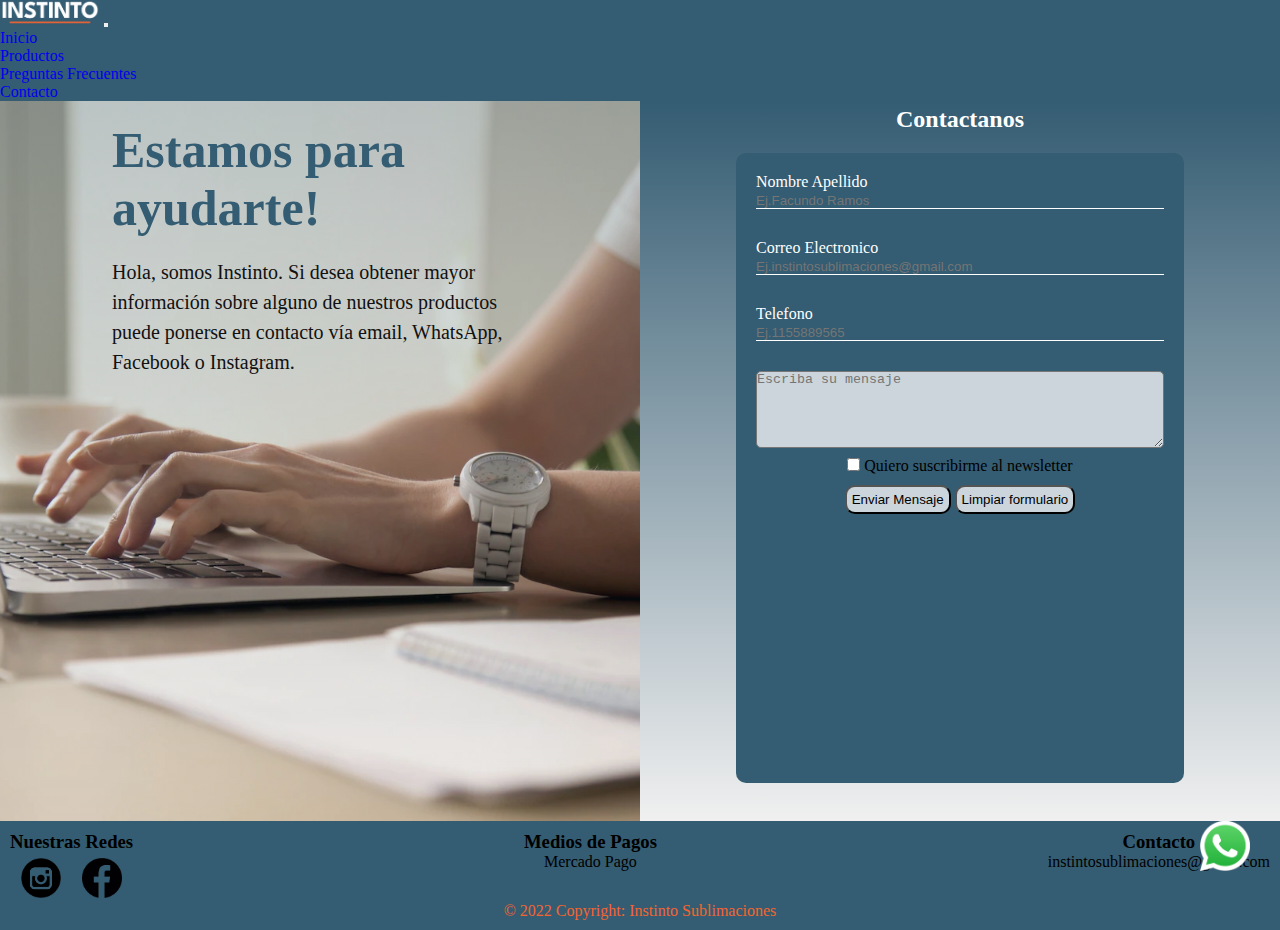
==== commit dffe9581: "cambios en las cards" ====
--- a/pages/contacto.html
+++ b/pages/contacto.html
@@ -30,9 +30,6 @@
                       </li>
                       <li class="nav-item">
                         <a class="nav-link" href="./productos.html">Productos</a>
-                      </li>
-                      <li class="nav-item">
-                        <a class="nav-link" href="./quienes_somos.html">Quienes Somos</a>
                       </li>
                       <li class="nav-item">
                         <a class="nav-link" href="./faq.html">Preguntas Frecuentes</a>
--- a/css/estilos.css
+++ b/css/estilos.css
@@ -1,4 +1,3 @@
-@charset "UTF-8";
 * {
   margin: 0;
   padding: 0;
@@ -28,8 +27,7 @@
 /*EXTENDS */
 .container_card, .productos__principal .container-fluid .productos__card {
   width: 270px;
-  height: 370px;
-  padding: 10px;
+  height: 395px;
   margin-bottom: 20px;
 }
 
@@ -40,108 +38,15 @@
   width: 100px;
 }
 
-.hero {
-  background-image: url(../assets/Producto-sublimados.jpg);
-  background-repeat: no-repeat;
-  background-size: cover;
-  background-position: center center;
-  height: 90vh;
-  display: flex;
-  flex-direction: column;
-  justify-content: center;
-  align-items: center;
-  margin-bottom: 10px;
-}
-.hero .hero__logo img {
-  width: 50rem;
-  -webkit-animation: roll-in-left 0.5s ease-out both;
-  animation: roll-in-left 0.5s ease-out both;
-  -webkit-animation-delay: 0.5s;
-          animation-delay: 0.5s;
-}
-.hero .hero__texto {
-  font-size: 50px;
-  color: black;
-  text-shadow: 1px 2px 10px white;
-  -webkit-animation: slide-in-blurred-top 0.6s cubic-bezier(0.23, 1, 0.32, 1) both;
-          animation: slide-in-blurred-top 0.6s cubic-bezier(0.23, 1, 0.32, 1) both;
-  -webkit-animation-delay: 1s;
-          animation-delay: 1s;
-}
-
-@-webkit-keyframes roll-in-left {
-  0% {
-    transform: translateX(-800px) rotate(-540deg);
-    opacity: 0;
-  }
-  100% {
-    transform: translateX(0) rotate(0deg);
-    opacity: 1;
-  }
-}
-@-webkit-keyframes slide-in-blurred-top {
-  0% {
-    transform: translateY(-1000px) scaleY(2.5) scaleX(0.2);
-    transform-origin: 50% 0;
-    filter: blur(40px);
-    opacity: 0;
-  }
-  100% {
-    transform: translateY(0) scaleY(1) scaleX(1);
-    transform-origin: 50% 50%;
-    filter: blur(0);
-    opacity: 1;
-  }
-}
-@keyframes slide-in-blurred-top {
-  0% {
-    transform: translateY(-1000px) scaleY(2.5) scaleX(0.2);
-    transform-origin: 50% 0;
-    filter: blur(40px);
-    opacity: 0;
-  }
-  100% {
-    transform: translateY(0) scaleY(1) scaleX(1);
-    transform-origin: 50% 50%;
-    filter: blur(0);
-    opacity: 1;
-  }
-}
-@media screen and (max-width: 768px) {
-  .hero {
-    height: 40vh;
-  }
-  .hero .hero__logo img {
-    width: 400px;
-  }
-  .hero .hero__texto {
-    font-size: 30px;
-    color: black;
-    text-shadow: 1px 4px 10px white;
-  }
-}
-@media screen and (max-width: 450px) {
-  .hero {
-    height: 40vh;
-  }
-  .hero .hero__logo img {
-    width: 300px;
-  }
-  .hero .hero__texto {
-    font-size: 20px;
-    color: black;
-    text-shadow: 1px 4px 10px white;
-  }
-}
 .productos {
   padding: 10px;
   padding-top: 10px;
-  max-width: 1100px;
+  max-width: 1200px;
 }
 .productos h2 {
   text-align: center;
   font-size: 30px;
-  color: #f46530;
+  color: #345c72;
   margin-bottom: 15px;
   padding: 10px;
 }
@@ -152,17 +57,15 @@
   display: flex;
   flex-direction: column;
   width: 270px;
-  height: 370px;
+  height: 395px;
   background-color: #ffffff;
-  border-radius: 5px;
-  border: 2px solid black;
-  padding: 10px;
   margin-bottom: 20px;
+  box-shadow: 0 0 0.2em rgba(0, 0, 0, 0.2);
+  transition-property: box-shadow;
+  transition-duration: 0.3s;
 }
 .productos .container-fluid .productos__card:hover {
-  transform: scale(1.1) translateY(-10px);
-  transition: transform 0.4s;
-  box-shadow: rgba(0, 0, 0, 0.19) 0px 10px 20px, rgba(0, 0, 0, 0.23) 0px 6px 6px;
+  box-shadow: 0 0 1.7em rgba(0, 0, 0, 0.2);
 }
 .productos .container-fluid .productos__card .productos__card-img {
   width: 100%;
@@ -172,67 +75,42 @@
 .productos .container-fluid .productos__card .productos__card-titulo {
   text-align: center;
   font-weight: bold;
-  font-size: 18px;
-  color: rgb(49, 49, 49);
-  margin-bottom: 5px;
+  font-size: 1rem;
+  color: #666666;
+  margin-bottom: 1px;
+}
+.productos .container-fluid .productos__card .precio {
+  display: flex;
+  justify-content: center;
+  align-items: center;
+}
+.productos .container-fluid .productos__card .precio .precio__actual {
+  color: black;
+  font-size: 1.1rem;
+  font-weight: bold;
+  padding: 5px;
+}
+.productos .container-fluid .productos__card .precio .precio__regular {
+  color: #8e8e8e;
+  font-size: 1rem;
+  text-decoration: line-through;
+  padding: 5px;
 }
 .productos .container-fluid .productos__card .btn {
-  text-align: center;
-  font-size: 15px;
+  width: 50%;
+  background-color: #345c72;
+  justify-content: center;
+  text-align: center;
+  font-size: 14px;
+  letter-spacing: 1px;
   color: white;
   font-weight: bold;
-  background-color: #345c72;
-  padding: 5px;
-  border-radius: 10px;
-}
-
-.reseñas {
-  padding: 5px;
-  margin-bottom: 20px;
-  display: grid;
-  justify-items: center;
-}
-.reseñas h2 {
-  text-align: center;
-  font-size: 30px;
-  color: #f46530;
-  margin-bottom: 20px;
-}
-.reseñas .reseñas__container {
-  display: flex;
-  flex-wrap: wrap;
-  justify-content: center;
-  gap: 100px;
-}
-.reseñas .reseñas__container .reseñas__card {
-  width: 250px;
-  height: 350px;
-  background-color: #ffffff;
-  padding: 10px;
-  border-radius: 10px;
-  display: flex;
-  flex-direction: column;
-  border: 2px solid #345c72;
-  align-items: center;
-}
-.reseñas .reseñas__container .reseñas__card:hover {
-  transition: all;
-  box-shadow: rgba(0, 0, 0, 0.19) 0px 10px 20px, rgba(0, 0, 0, 0.23) 0px 6px 6px;
-}
-.reseñas .reseñas__container .reseñas__card .reseñas__card-img {
-  width: 60%;
-  border-radius: 50%;
-  padding-bottom: 10px;
-  border: 3px solid #345c72;
-  margin-bottom: 10px;
-}
-.reseñas .reseñas__container .reseñas__card .reseñas__card-nombre {
-  font-size: 20px;
-  margin-bottom: 5px;
-}
-.reseñas .reseñas__container .reseñas__card .reseñas__card-parrafo {
-  text-align: center;
-  font-size: 16px;
+  border-radius: 25px;
+  margin: 0 auto;
+  transition: 0.4s;
+}
+.productos .container-fluid .productos__card .btn:hover {
+  background: #f46530;
 }
 
 /* FOOTER */
@@ -266,7 +144,7 @@
 }
 .footer__container .footer__copyright {
   text-align: center;
-  color: rgb(244, 101, 48);
+  color: #f46530;
 }
 
 @media screen and (max-width: 576px) {
@@ -286,7 +164,7 @@
 .productos__principal h1 {
   text-align: center;
   font-size: 30px;
-  color: rgb(244, 101, 48);
+  color: #f46530;
   padding: 10px;
 }
 .productos__principal h2 {
@@ -302,13 +180,12 @@
   display: flex;
   flex-direction: column;
   background-color: #ffffff;
-  border-radius: 5px;
-  border: 2px solid black;
+  box-shadow: 0 0 0.2em rgba(0, 0, 0, 0.2);
+  transition-property: box-shadow;
+  transition-duration: 0.3s;
 }
 .productos__principal .container-fluid .productos__card:hover {
-  transform: scale(1.1) translateY(-10px);
-  transition: transform 0.4s;
-  box-shadow: rgba(0, 0, 0, 0.19) 0px 10px 20px, rgba(0, 0, 0, 0.23) 0px 6px 6px;
+  box-shadow: 0 0 1.7em rgba(0, 0, 0, 0.2);
 }
 .productos__principal .container-fluid .productos__card .productos__card-img {
   width: 100%;
@@ -318,18 +195,42 @@
 .productos__principal .container-fluid .productos__card .productos__card-titulo {
   text-align: center;
   font-weight: bold;
-  font-size: 18px;
-  color: rgb(49, 49, 49);
-  margin-bottom: 5px;
+  font-size: 1rem;
+  color: #666666;
+  margin-bottom: 1px;
+}
+.productos__principal .container-fluid .productos__card .precio {
+  display: flex;
+  justify-content: center;
+  align-items: center;
+}
+.productos__principal .container-fluid .productos__card .precio .precio__actual {
+  color: black;
+  font-size: 1.1rem;
+  font-weight: bold;
+  padding: 5px;
+}
+.productos__principal .container-fluid .productos__card .precio .precio__regular {
+  color: #8e8e8e;
+  font-size: 1rem;
+  text-decoration: line-through;
+  padding: 5px;
 }
 .productos__principal .container-fluid .productos__card .btn {
-  text-align: center;
-  font-size: 15px;
+  width: 50%;
+  background-color: #345c72;
+  justify-content: center;
+  text-align: center;
+  font-size: 14px;
+  letter-spacing: 1px;
   color: white;
   font-weight: bold;
-  background-color: #345c72;
-  padding: 5px;
-  border-radius: 10px;
+  border-radius: 25px;
+  margin: 0 auto;
+  transition: 0.4s;
+}
+.productos__principal .container-fluid .productos__card .btn:hover {
+  background: #f46530;
 }
 
 /* PREGUNTAS FRECUENTES */
@@ -340,6 +241,7 @@
   height: 78vh;
   text-align: center;
   color: #f0f0f0;
+  max-width: 1200px;
 }
 .preguntas__container .preguntas__container h1 {
   margin-bottom: 5%;
@@ -362,133 +264,6 @@
 @media screen and (max-width: 380px) {
   .preguntas__container {
     height: 120vh;
-  }
-}
-/* QUIENES SOMOS */
-.main__quienes-somos {
-  display: grid;
-  grid-template-columns: 1fr;
-  grid-template-rows: 1fr;
-}
-.main__quienes-somos .presentacion {
-  display: flex;
-}
-.main__quienes-somos .presentacion .presentacion__izquierda {
-  width: 50%;
-  height: 80vh;
-  background-image: linear-gradient(rgb(52, 92, 114), rgba(244, 101, 48, 0.8));
-}
-.main__quienes-somos .presentacion .presentacion__izquierda h1 {
-  font-size: 50px;
-  width: 65%;
-  margin: auto;
-  margin-top: 20px;
-  color: #ffffff;
-}
-.main__quienes-somos .presentacion .presentacion__izquierda p {
-  font-size: 17px;
-  width: 65%;
-  line-height: 1.5;
-  margin: auto;
-}
-.main__quienes-somos .presentacion .presentacion__derecha {
-  background: url(../assets/Producto-sublimados.jpg);
-  background-size: cover;
-  background-position: center center;
-  width: 50%;
-  height: 80vh;
-}
-.main__quienes-somos .presentacion__productos {
-  display: flex;
-}
-.main__quienes-somos .presentacion__productos .presentacion__productos-izquierda {
-  background: url(../assets/productos.png);
-  background-size: cover;
-  background-position: center center;
-  width: 50%;
-  height: 80vh;
-}
-.main__quienes-somos .presentacion__productos .presentacion__productos-derecha {
-  width: 50%;
-  height: 80vh;
-  background-image: linear-gradient(rgba(244, 101, 48, 0.8), rgb(52, 92, 114));
-}
-.main__quienes-somos .presentacion__productos .presentacion__productos-derecha h1 {
-  font-size: 50px;
-  width: 65%;
-  margin: auto;
-  margin-top: 20px;
-  color: #ffffff;
-}
-.main__quienes-somos .presentacion__productos .presentacion__productos-derecha p {
-  font-size: 17px;
-  width: 65%;
-  line-height: 1.5;
-  margin: auto;
-}
-
-@media screen and (max-width: 576px) {
-  .main__quienes-somos {
-    display: flex;
-    flex-direction: column;
-  }
-  .main__quienes-somos .presentacion {
-    display: flex;
-  }
-  .main__quienes-somos .presentacion .presentacion__izquierda {
-    width: 50%;
-    height: 50vh;
-    background-image: linear-gradient(rgb(52, 92, 114), rgba(244, 101, 48, 0.8));
-  }
-  .main__quienes-somos .presentacion .presentacion__izquierda h1 {
-    font-size: 30px;
-    width: 65%;
-    margin: auto;
-    margin-top: 20px;
-    color: #ffffff;
-  }
-  .main__quienes-somos .presentacion .presentacion__izquierda p {
-    font-size: 14px;
-  }
-  .main__quienes-somos .presentacion .presentacion__derecha {
-    height: 50vh;
-  }
-  .main__quienes-somos .presentacion__productos .presentacion__productos-derecha h1 {
-    font-size: 30px;
-  }
-  .main__quienes-somos .presentacion__productos .presentacion__productos-derecha p {
-    font-size: 14px;
-  }
-}
-@media screen and (max-width: 450px) {
-  .main__quienes-somos .presentacion .presentacion__izquierda {
-    width: 100%;
-    height: 50vh;
-  }
-  .main__quienes-somos .presentacion .presentacion__izquierda p {
-    font-size: 17px;
-    width: 65%;
-    line-height: 1.5;
-    margin: auto;
-  }
-  .main__quienes-somos .presentacion .presentacion__derecha {
-    display: none;
-  }
-  .main__quienes-somos .presentacion__productos {
-    display: flex;
-  }
-  .main__quienes-somos .presentacion__productos .presentacion__productos-izquierda {
-    display: none;
-  }
-  .main__quienes-somos .presentacion__productos .presentacion__productos-derecha {
-    width: 100%;
-    height: 50vh;
-  }
-  .main__quienes-somos .presentacion__productos .presentacion__productos-derecha p {
-    font-size: 17px;
-    width: 65%;
-    line-height: 1.5;
-    margin: auto;
   }
 }
 /* CONTACTO */
@@ -623,4 +398,49 @@
     margin: 0%;
     width: 100%;
   }
+}
+.galeria {
+  max-width: 1200px;
+  min-width: 320px;
+  margin: auto;
+  display: grid;
+  grid-template-columns: 1fr 1fr;
+  grid-template-rows: 1fr;
+  margin-top: 30px;
+}
+.galeria .galeria__img img {
+  width: 100%;
+}
+.galeria .galeria__texto {
+  padding: 20px;
+}
+.galeria .boton {
+  background-color: white;
+  border-radius: 25px;
+  padding: 10px;
+  color: #345c72;
+  margin-top: 50px;
+  transition: 0.6s;
+}
+.galeria .boton:hover {
+  background: #345c72;
+  color: white;
+}
+
+@media screen and (max-width: 790px) {
+  .galeria .galeria__texto p {
+    display: none;
+  }
+}
+@media screen and (max-width: 500px) {
+  .galeria {
+    font-size: 12px;
+  }
+  .galeria .galeria__texto h1 {
+    font-size: 16px;
+  }
+  .galeria .boton {
+    font-size: 10px;
+    padding: 5px;
+  }
 }/*# sourceMappingURL=estilos.css.map */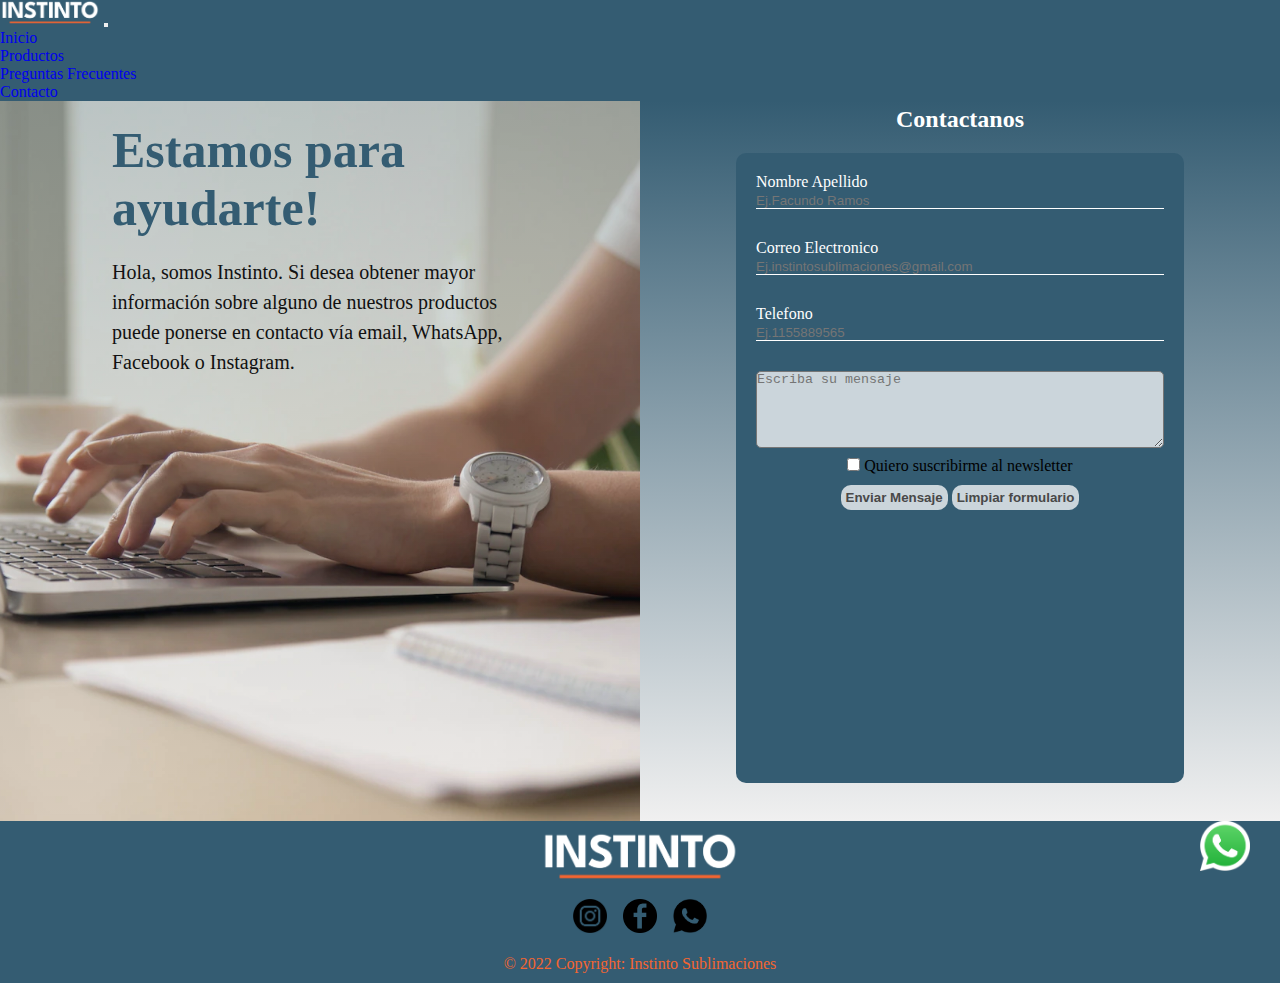
==== commit 19ced053: "textos" ====
--- a/pages/contacto.html
+++ b/pages/contacto.html
@@ -7,6 +7,7 @@
         <meta name="description=" content="Instinto Sublimaciones, realizamos articulos Personalizados, tazas sublimadas, remeras perzonalizadas, regalos empresa"/>
         <meta name="keywords" content="sublimacion, estampados, taza personalizada, remeras, articulos personalizados, regalos empresariales"/>
         <title>Contacto-Instinto Sublimaciones</title>
+        <link rel="shortcut icon" href="../assets/favicon.ico" />
         <link href="https://cdn.jsdelivr.net/npm/bootstrap@5.2.1/dist/css/bootstrap.min.css" rel="stylesheet" integrity="sha384-iYQeCzEYFbKjA/T2uDLTpkwGzCiq6soy8tYaI1GyVh/UjpbCx/TYkiZhlZB6+fzT" crossorigin="anonymous">
         <link rel="stylesheet" href="../css/estilos.css">
         <!-- Google Font -->
@@ -93,45 +94,35 @@
         </main>
 
                 <!-- Pie de Pagina -->
-        <footer class="footer__container">
-            
-            <div class="footer">
-                <!-- Redes sociales -->
-                <div class="footer__redes">
-                    <h3>Nuestras Redes</h3>
-                    <div class="footer__redes-logos">
-                        <div class="footer__redes-img">
-                            <a href="https://www.instagram.com/" target="_blank">
-                                <img src="../assets/instagram.png" alt="instragram"/>
-                            </a>
-                        </div>
+                <footer class="footer__container">
+
+                    <div class="footer">
+                        <img src="../assets/Logo Blanco.png" alt="instintosublimaciones">
+                        <!-- Redes sociales -->
+                        <div class="footer__redes-logos">
+                            <div class="footer__redes-img">
+                                <a href="https://www.instagram.com/" target="_blank">
+                                    <img src="../assets/instagram.png" alt="instragram"/>
+                                </a>
+                            </div>
+    
+                            <div class="footer__redes-img">
+                                <a href="https://www.facebook.com/" target="_blank">
+                                    <img src="../assets/facebook.png" alt="facebook"/>
+                                </a>
+                            </div>
+                            <div class="footer__redes-img">
+                                <a href="https://wa.me/1162116571" target="_blank">
+                                    <img src="../assets/whatsaapp.png" alt="whatsapp"/>
+                                </a>
+                            </div>
+                        </div>       
+    
+                    <div class="footer__copyright">
+                        <p>© 2022 Copyright: Instinto Sublimaciones</p>
+                    </div>
         
-                        <div class="footer__redes-img">
-                            <a href="https://www.facebook.com/" target="_blank">
-                                <img src="../assets/facebook.png" alt="facebook"/>
-                            </a>
-                        </div>
-                    </div>
-                </div>
-    
-                <!-- Medios de pagos -->
-                <div class="footer__pagos">
-                    <H3 class="footer__pagos-titulo">Medios de Pagos</H3>
-                    <P class="footer__pagos-texto">Mercado Pago</P>
-                </div>
-    
-                <!-- Contacto -->
-                <div class="footer__contacto">
-                    <h3 class="footer__contacto-titulo">Contacto</h3>
-                    <p class="footer__contacto-texto">instintosublimaciones@gmail.com</p>
-                </div>
-            </div>
-            
-            <div class="footer__copyright">
-                <p>© 2022 Copyright: Instinto Sublimaciones</p>
-            </div>
-   
-        </footer>
+                </footer>
 
         <div class="whatsapp">
             <a href="https://wa.me/1162116571" target="_blanck">
--- a/css/estilos.css
+++ b/css/estilos.css
@@ -65,7 +65,7 @@
   transition-duration: 0.3s;
 }
 .productos .container-fluid .productos__card:hover {
-  box-shadow: 0 0 1.7em rgba(0, 0, 0, 0.2);
+  box-shadow: 0 0 1.5em rgba(0, 0, 0, 0.2);
 }
 .productos .container-fluid .productos__card .productos__card-img {
   width: 100%;
@@ -117,46 +117,28 @@
 .footer__container {
   background-color: #345c72;
   padding: 10px;
+  margin-top: auto;
 }
 .footer__container .footer {
-  display: flex;
-  justify-content: space-between;
-}
-.footer__container .footer .footer__redes {
-  text-align: center;
-  color: black;
+  text-align: center;
+}
+.footer__container .footer img {
+  width: 200px;
+  margin-bottom: 5px;
 }
 .footer__container .footer .footer__redes-logos {
   display: flex;
-  justify-content: space-around;
+  justify-content: center;
 }
 .footer__container .footer .footer__redes-logos .footer__redes-img img {
-  width: 40px;
-  margin-top: 5px;
-}
-.footer__container .footer .footer__pagos {
-  text-align: center;
-  color: black;
-}
-.footer__container .footer .footer__contacto {
-  text-align: center;
-  color: black;
+  width: 50px;
+  padding: 8px;
+  margin-bottom: 10px;
 }
 .footer__container .footer__copyright {
-  text-align: center;
   color: #f46530;
 }
 
-@media screen and (max-width: 576px) {
-  .footer {
-    display: flex;
-    flex-direction: column;
-    align-items: center;
-  }
-  .footer .footer__contacto {
-    text-align: center;
-  }
-}
 .productos__principal {
   padding: 10px;
   padding-top: 10px;
@@ -185,7 +167,7 @@
   transition-duration: 0.3s;
 }
 .productos__principal .container-fluid .productos__card:hover {
-  box-shadow: 0 0 1.7em rgba(0, 0, 0, 0.2);
+  box-shadow: 0 0 1.5em rgba(0, 0, 0, 0.2);
 }
 .productos__principal .container-fluid .productos__card .productos__card-img {
   width: 100%;
@@ -345,10 +327,13 @@
 }
 .contacto .contacto__container .contacto__formulario .contacto__boton button {
   font-family: "League Spartan", sans-serif;
+  color: rgb(72, 72, 72);
+  font-weight: 700;
   background-color: rgba(255, 255, 255, 0.7450980392);
   cursor: pointer;
   padding: 5px;
   border-radius: 10px;
+  border: none;
 }
 
 @media screen and (max-width: 850px) {
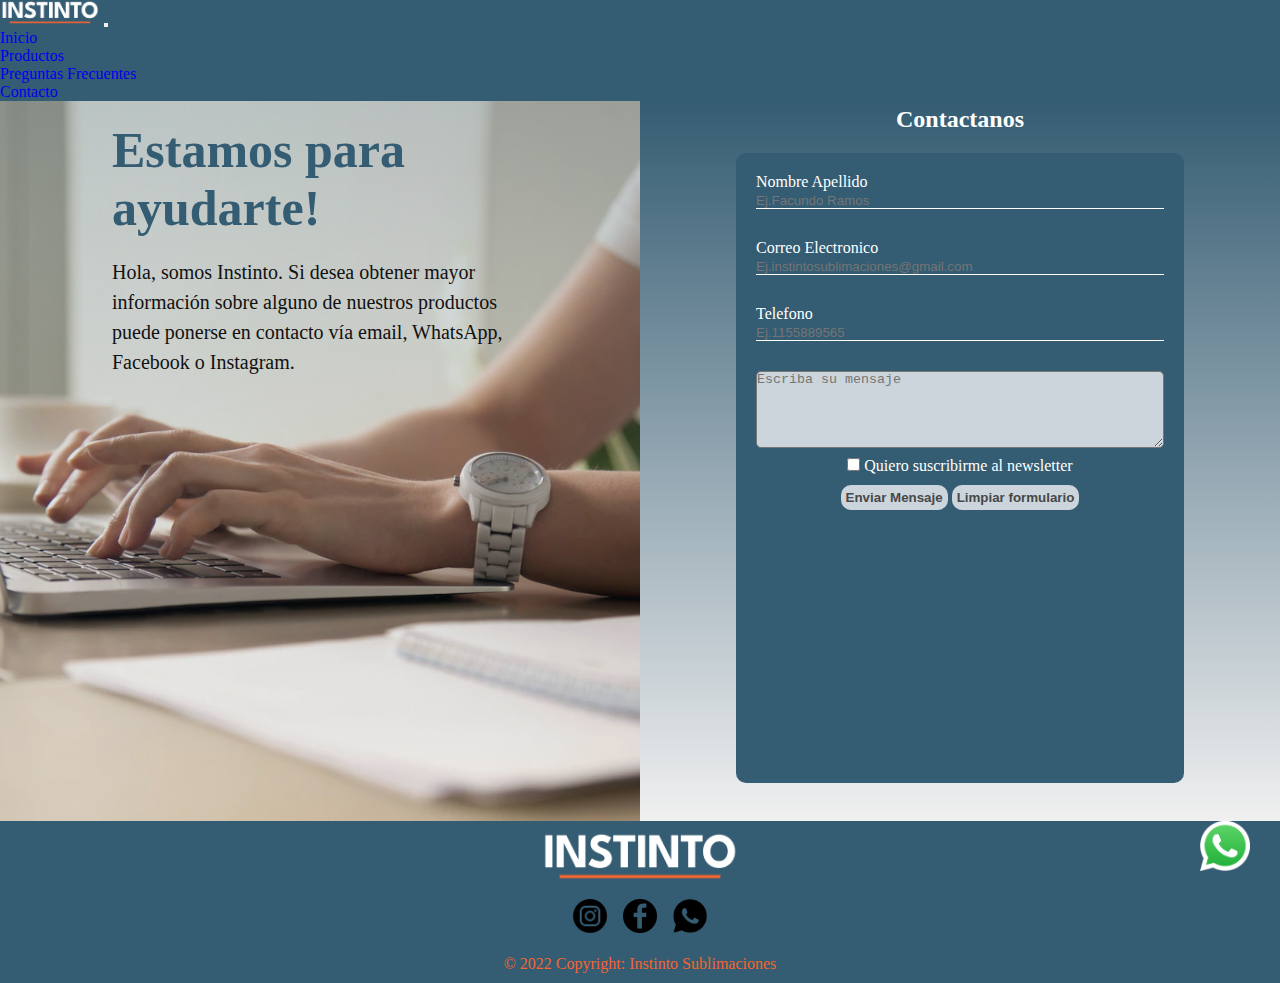
==== commit 71d95636: "contacto" ====
--- a/pages/contacto.html
+++ b/pages/contacto.html
@@ -82,7 +82,7 @@
 
                     <div class="checkbox">
                         <input type="checkbox" id="check">
-                        <label for="check">Quiero suscribirme al newsletter</label>
+                        <label for="check" class="checklbl">Quiero suscribirme al newsletter</label>
                     </div>
 
                     <div class="contacto__boton">
--- a/css/estilos.css
+++ b/css/estilos.css
@@ -321,6 +321,7 @@
 }
 .contacto .contacto__container .contacto__formulario .checkbox input, .contacto .contacto__container .contacto__formulario .checkbox label {
   cursor: pointer;
+  color: #ffffff;
 }
 .contacto .contacto__container .contacto__formulario .contacto__boton {
   text-align: center;
@@ -334,6 +335,11 @@
   padding: 5px;
   border-radius: 10px;
   border: none;
+  transition: 0.3s;
+}
+.contacto .contacto__container .contacto__formulario .contacto__boton button:hover {
+  background-color: rgb(255, 255, 255);
+  color: #345c72;
 }
 
 @media screen and (max-width: 850px) {
@@ -405,7 +411,7 @@
   padding: 10px;
   color: #345c72;
   margin-top: 50px;
-  transition: 0.6s;
+  transition: 0.4s;
 }
 .galeria .boton:hover {
   background: #345c72;
